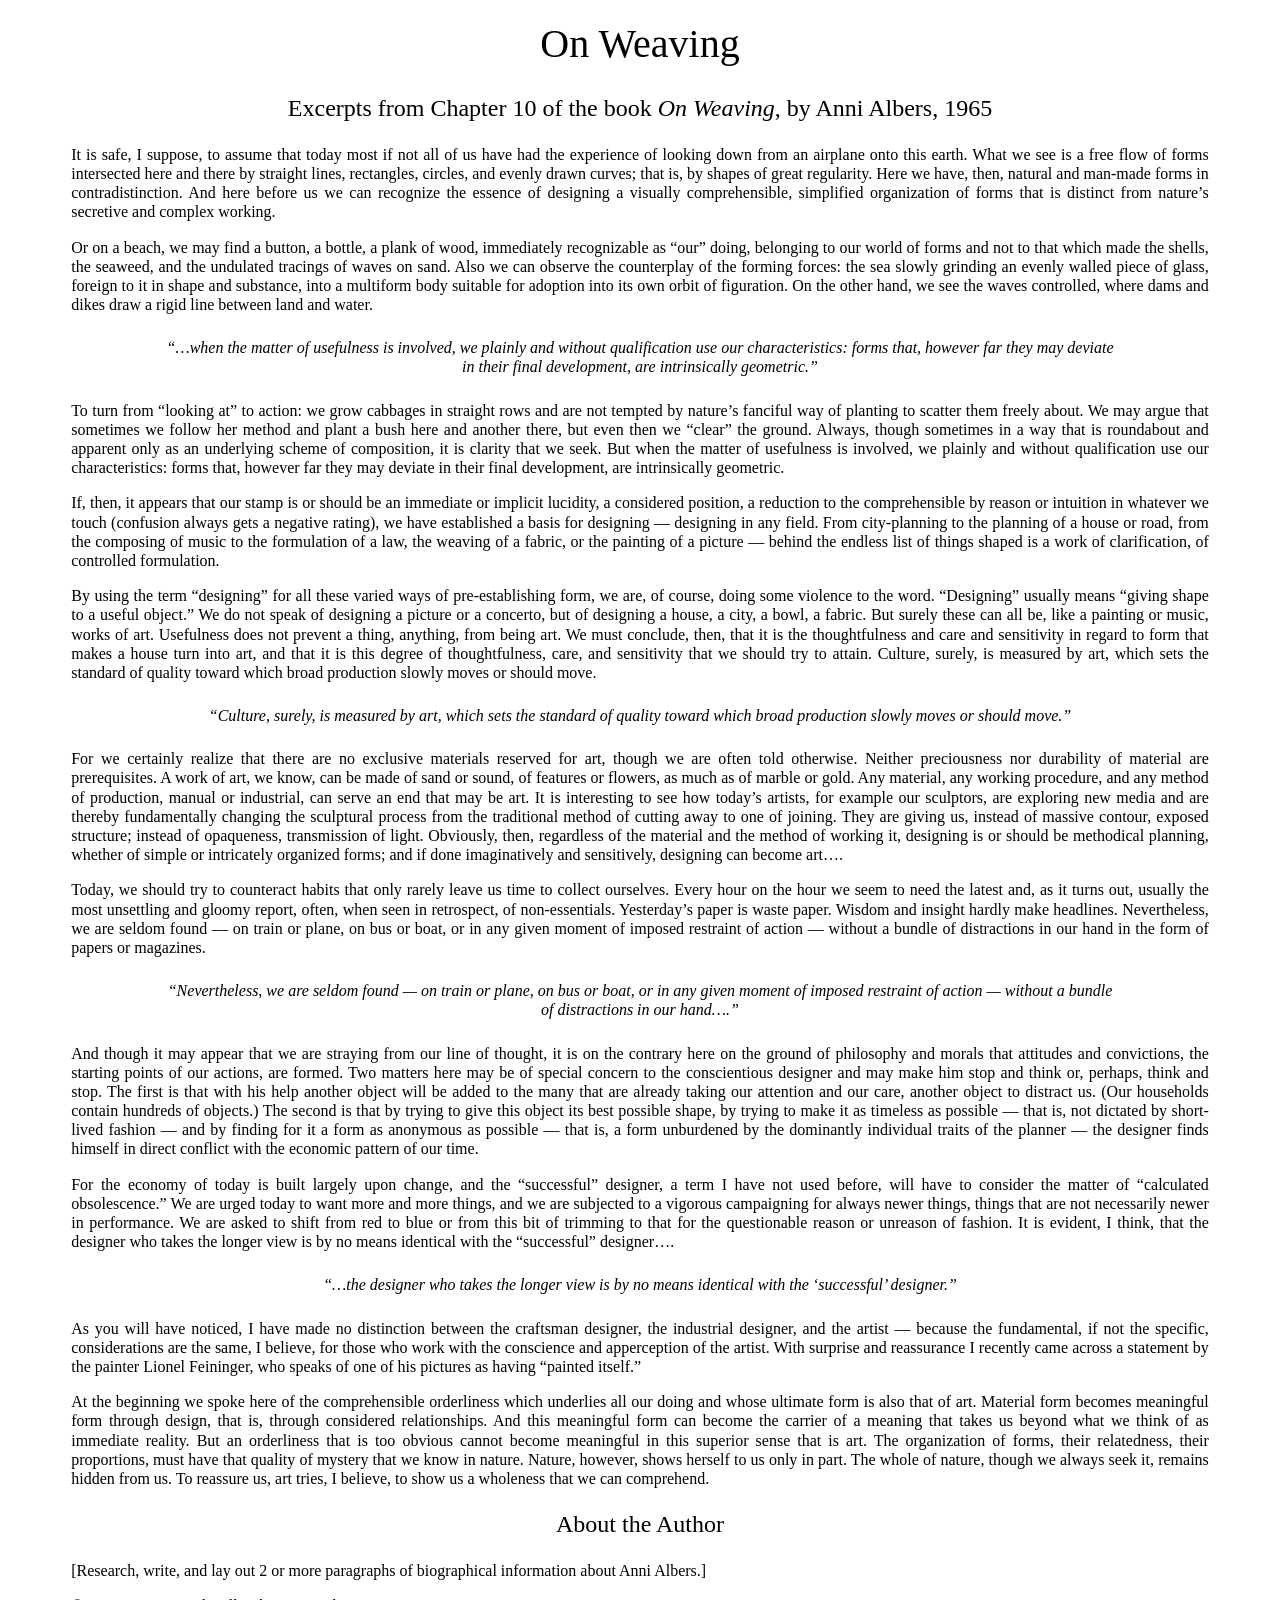
==== anni-albers/index.html @ 4faeb626 "fix quote font; add em to h3; add h1 css; width of p's and quotes" ====
<!DOCTYPE html>
<html>

<head>

	<!-- meta tags and title -->
	<meta charset="UTF-8">
	<meta name="viewport" content="width=device-width, initial-scale=1.0">
	<title>TP3: Layout 1</title>

	<!-- external and internal CSS -->
	<link rel="stylesheet" href="styles.css" media="all">
	<style>
		h1 {
			font-size: 2.5em;
			line-height: 1.2em;
			font-family: 'Georgia', serif;
			font-weight: normal;
			text-align: center;
			margin-top: 0.5em;
			margin-bottom: 0.5em;
		}
		h3, h4 {
			font-size: 1.5em;
			line-height: 1.7em;
			font-family: 'Georgia', serif;
			font-weight: normal;
			text-align: center;
			margin-top: 0.5em;
			margin-bottom: 0.5em;
		}
		p {
			font-size: 1.0em;
			line-height: 1.2;
			margin-bottom: 1em;
			text-align: justify;
			width: 90%;
			margin-left: auto;
			margin-right: auto;
			font-family: 'Georgia', serif;
		}
		blockquote {
			font-size: 1.0em;
			line-height: 1.2em;
			margin: 1.5em auto;
			text-align: center;
			width: 75%;
			font-style: italic;
			font-family: 'Georgia', serif;
		}
	</style>

</head>

<body>
	<header>
		<h1>On Weaving</h1>
		<h3>Excerpts from Chapter 10 of the book <em>On Weaving</em>, by Anni Albers, 1965</h3>
	</header>
	<main>
		<p>It is safe, I suppose, to assume that today most if not all of us have had the experience of looking down
			from an airplane onto this earth. What we see is a free flow of forms intersected here and there by straight
			lines, rectangles, circles, and evenly drawn curves; that is, by shapes of great regularity. Here we have,
			then, natural and man-made forms in contradistinction. And here before us we can recognize the essence of
			designing a visually comprehensible, simplified organization of forms that is distinct from nature’s
			secretive and complex working.</p>

		<p>Or on a beach, we may find a button, a bottle, a plank of wood, immediately recognizable as “our” doing,
			belonging to our world of forms and not to that which made the shells, the seaweed, and the undulated
			tracings of waves on sand. Also we can observe the counterplay of the forming forces: the sea slowly
			grinding an evenly walled piece of glass, foreign to it in shape and substance, into a multiform body
			suitable for adoption into its own orbit of figuration. On the other hand, we see the waves controlled,
			where dams and dikes draw a rigid line between land and water.</p>

		<blockquote>“…when the matter of usefulness is involved, we plainly and without qualification use our
			characteristics: forms that, however far they may deviate in their final development, are intrinsically
			geometric.”</blockquote>

		<p>To turn from “looking at” to action: we grow cabbages in straight rows and are not tempted by nature’s
			fanciful way of planting to scatter them freely about. We may argue that sometimes we follow her method and
			plant a bush here and another there, but even then we “clear” the ground. Always, though sometimes in a way
			that is roundabout and apparent only as an underlying scheme of composition, it is clarity that we seek. But
			when the matter of usefulness is involved, we plainly and without qualification use our characteristics:
			forms that, however far they may deviate in their final development, are intrinsically geometric.</p>

		<p>If, then, it appears that our stamp is or should be an immediate or implicit lucidity, a considered position,
			a reduction to the comprehensible by reason or intuition in whatever we touch (confusion always gets a
			negative rating), we have established a basis for designing — designing in any field. From city-planning to
			the planning of a house or road, from the composing of music to the formulation of a law, the weaving of a
			fabric, or the painting of a picture — behind the endless list of things shaped is a work of clarification,
			of controlled formulation.</p>

		<p>By using the term “designing” for all these varied ways of pre-establishing form, we are, of course, doing
			some violence to the word. “Designing” usually means “giving shape to a useful object.” We do not speak of
			designing a picture or a concerto, but of designing a house, a city, a bowl, a fabric. But surely these can
			all be, like a painting or music, works of art. Usefulness does not prevent a thing, anything, from being
			art. We must conclude, then, that it is the thoughtfulness and care and sensitivity in regard to form that
			makes a house turn into art, and that it is this degree of thoughtfulness, care, and sensitivity that we
			should try to attain. Culture, surely, is measured by art, which sets the standard of quality toward which
			broad production slowly moves or should move.</p>

		<blockquote>“Culture, surely, is measured by art, which sets the standard of quality
			toward which broad production slowly moves or should move.”</blockquote>

		<p>For we certainly realize that there are no exclusive materials reserved for art, though we are often told
			otherwise. Neither preciousness nor durability of material are prerequisites. A work of art, we know, can be
			made of sand or sound, of features or flowers, as much as of marble or gold. Any material, any working
			procedure, and any method of production, manual or industrial, can serve an end that may be art. It is
			interesting to see how today’s artists, for example our sculptors, are exploring new media and are thereby
			fundamentally changing the sculptural process from the traditional method of cutting away to one of joining.
			They are giving us, instead of massive contour, exposed structure; instead of opaqueness, transmission of
			light. Obviously, then, regardless of the material and the method of working it, designing is or should be
			methodical planning, whether of simple or intricately organized forms; and if done imaginatively and
			sensitively, designing can become art….</p>

		<p>Today, we should try to counteract habits that only rarely leave us time to collect ourselves. Every hour on
			the hour we seem to need the latest and, as it turns out, usually the most unsettling and gloomy report,
			often, when seen in retrospect, of non-essentials. Yesterday’s paper is waste paper. Wisdom and insight
			hardly make headlines. Nevertheless, we are seldom found — on train or plane, on bus or boat, or in any
			given moment of imposed restraint of action — without a bundle of distractions in our hand in the form of
			papers or magazines.</p>

		<blockquote>“Nevertheless, we are seldom found — on train or plane, on bus or boat, or in
			any given moment of imposed restraint of action — without a bundle of distractions in our hand….”
		</blockquote>

		<p>And though it may appear that we are straying from our line of thought, it is on the contrary here on the
			ground of philosophy and morals that attitudes and convictions, the starting points of our actions, are
			formed. Two matters here may be of special concern to the conscientious designer and may make him stop and
			think or, perhaps, think and stop. The first is that with his help another object will be added to the many
			that are already taking our attention and our care, another object to distract us. (Our households contain
			hundreds of objects.) The second is that by trying to give this object its best possible shape, by trying to
			make it as timeless as possible — that is, not dictated by short-lived fashion — and by finding for it a
			form as anonymous as possible — that is, a form unburdened by the dominantly individual traits of the
			planner — the designer finds himself in direct conflict with the economic pattern of our time.</p>

		<p>For the economy of today is built largely upon change, and the “successful” designer, a term I have not used
			before, will have to consider the matter of “calculated obsolescence.” We are urged today to want more and
			more things, and we are subjected to a vigorous campaigning for always newer things, things that are not
			necessarily newer in performance. We are asked to shift from red to blue or from this bit of trimming to
			that for the questionable reason or unreason of fashion. It is evident, I think, that the designer who takes
			the longer view is by no means identical with the “successful” designer….</p>

		<blockquote>“…the designer who takes the longer view is by no means identical with the ‘successful’ designer.”
		</blockquote>

		<p>As you will have noticed, I have made no distinction between the craftsman designer, the industrial designer,
			and the artist — because the fundamental, if not the specific, considerations are the same, I believe, for
			those who work with the conscience and apperception of the artist. With surprise and reassurance I recently
			came across a statement by the painter Lionel Feininger, who speaks of one of his pictures as having
			“painted itself.”</p>

		<p>At the beginning we spoke here of the comprehensible orderliness which underlies all our doing and whose
			ultimate form is also that of art. Material form becomes meaningful form through design, that is, through
			considered relationships. And this meaningful form can become the carrier of a meaning that takes us beyond
			what we think of as immediate reality. But an orderliness that is too obvious cannot become meaningful in
			this superior sense that is art. The organization of forms, their relatedness, their proportions, must have
			that quality of mystery that we know in nature. Nature, however, shows herself to us only in part. The whole
			of nature, though we always seek it, remains hidden from us. To reassure us, art tries, I believe, to show
			us a wholeness that we can comprehend.</p>



		<h4>About the Author</h4>

		<p>[Research, write, and lay out 2 or more paragraphs of biographical information about Anni Albers.]</p>
	</main>
	<footer>
		<p>&copy; 2026 Jenny Parrish. All rights reserved.</p>
	</footer>
</body>

</html>
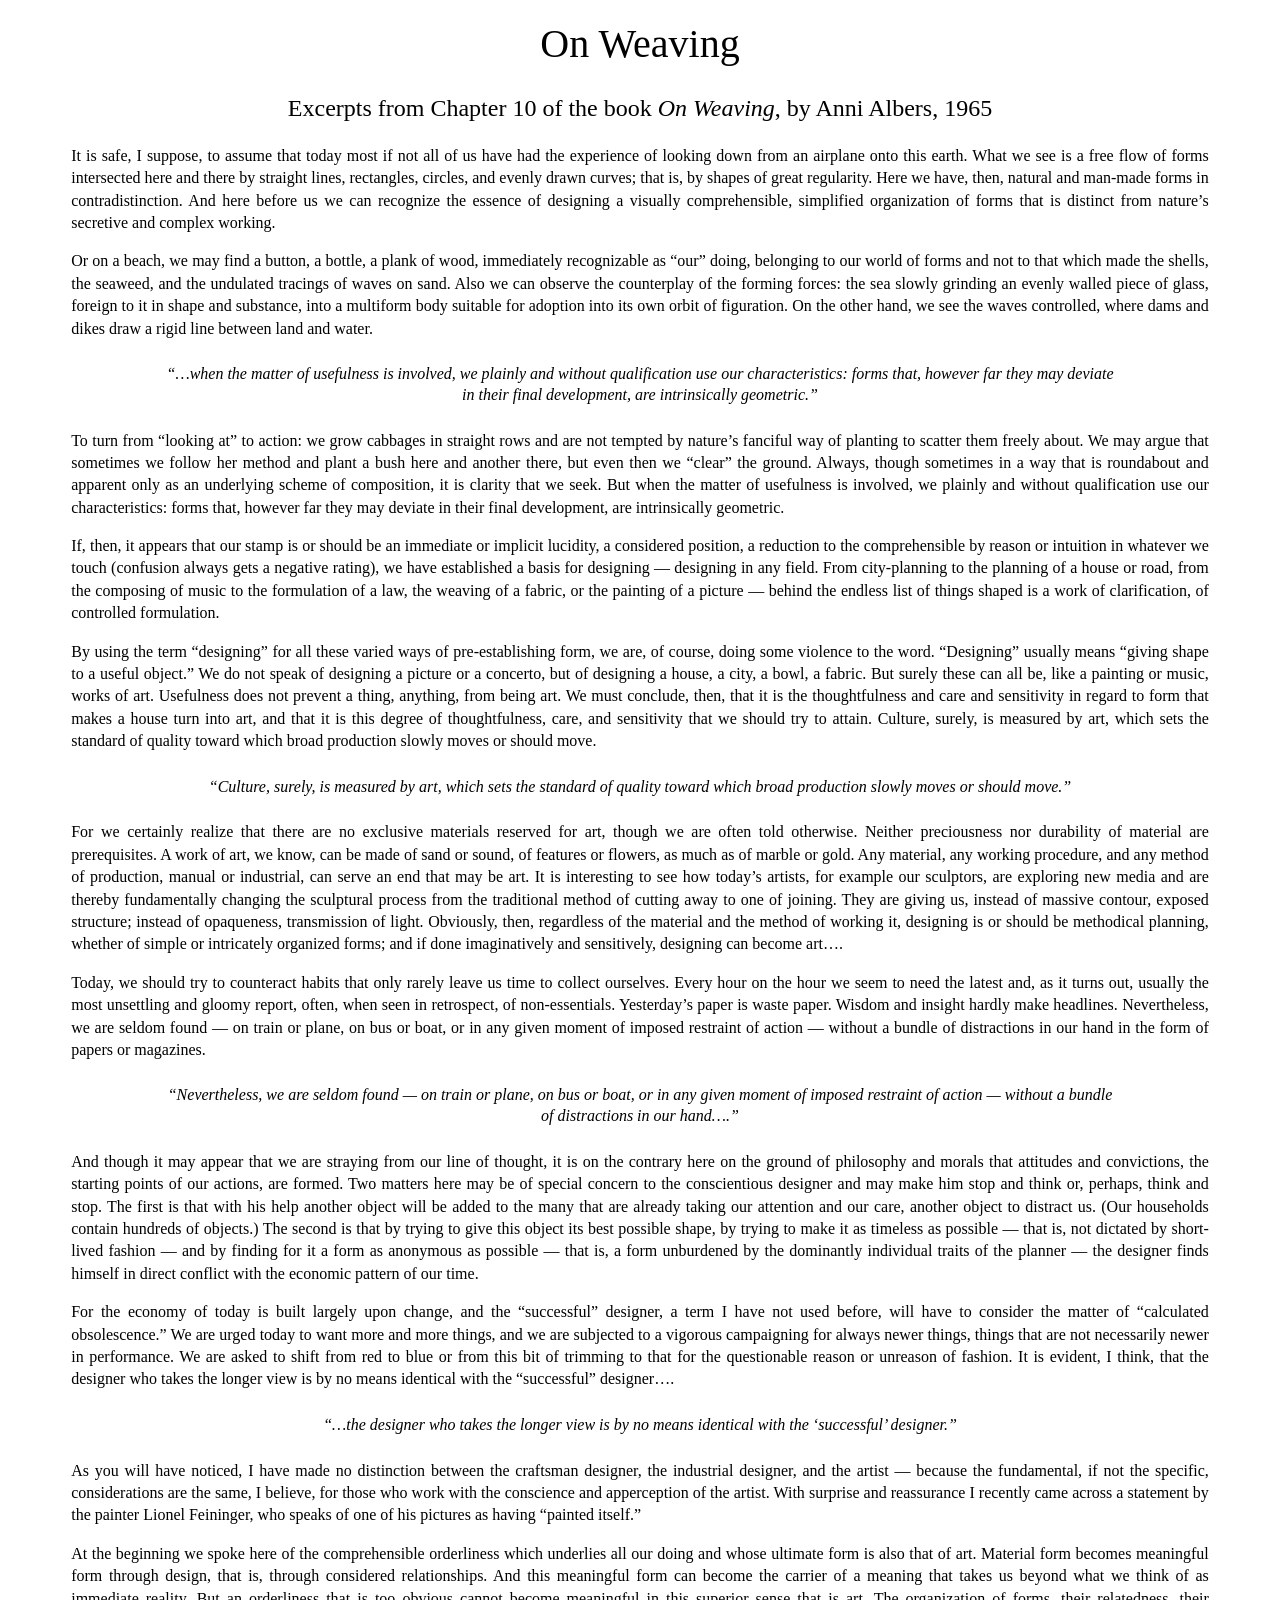
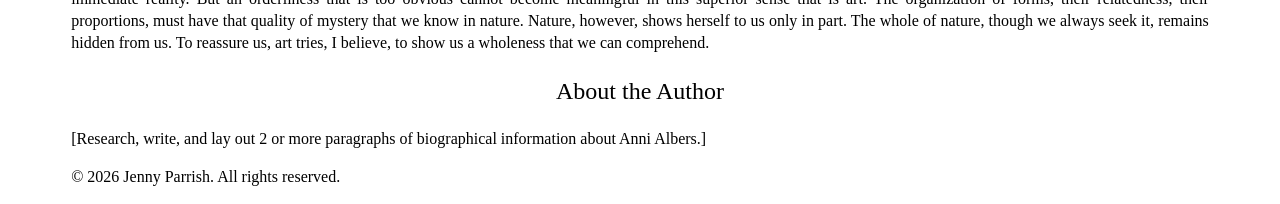
==== commit 654ca860: "adjust line height for p's, quotes" ====
--- a/anni-albers/index.html
+++ b/anni-albers/index.html
@@ -31,7 +31,7 @@
 		}
 		p {
 			font-size: 1.0em;
-			line-height: 1.2;
+			line-height: 1.4em;
 			margin-bottom: 1em;
 			text-align: justify;
 			width: 90%;
@@ -41,7 +41,7 @@
 		}
 		blockquote {
 			font-size: 1.0em;
-			line-height: 1.2em;
+			line-height: 1.3em;
 			margin: 1.5em auto;
 			text-align: center;
 			width: 75%;
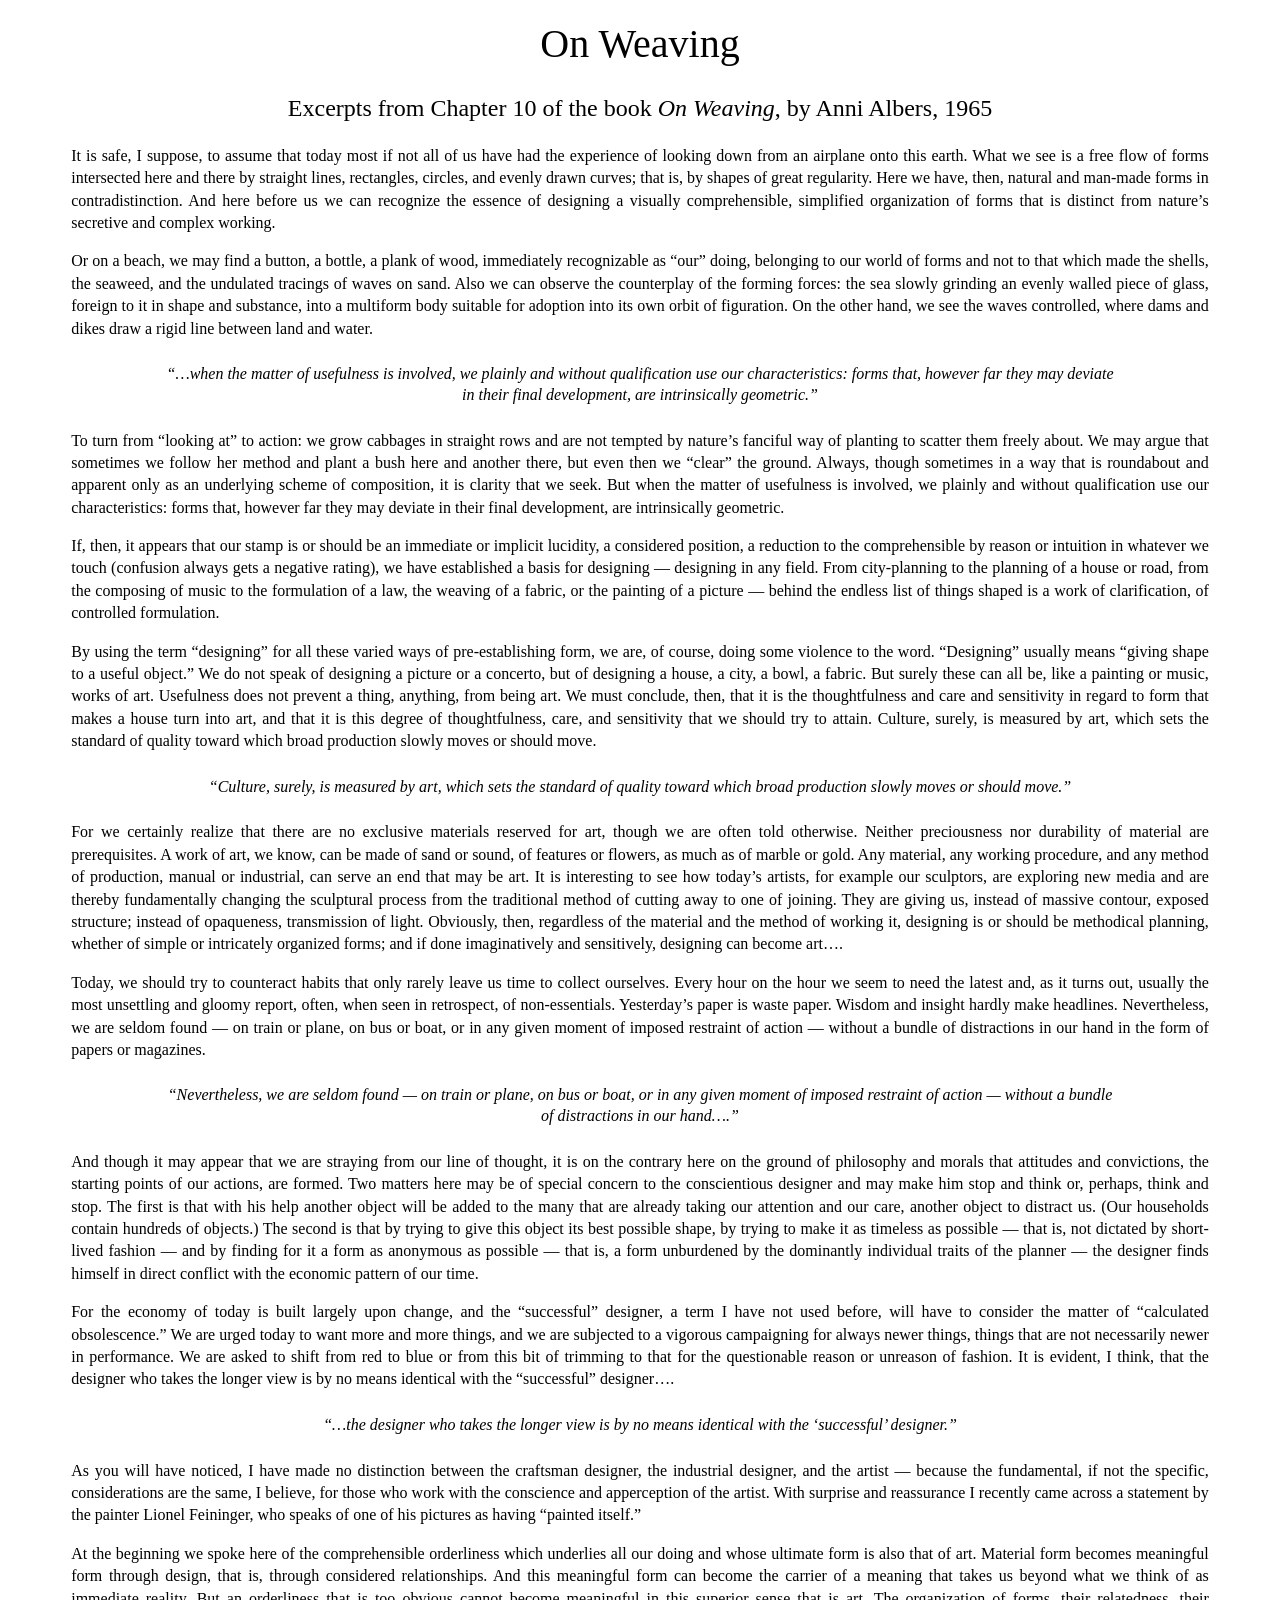
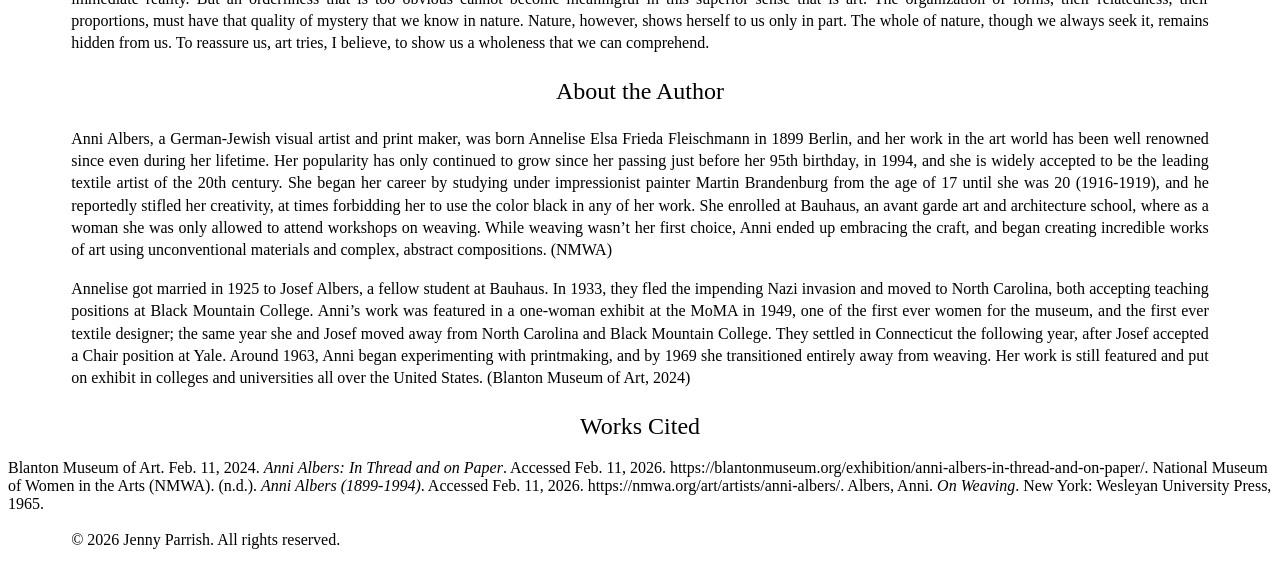
==== commit 3c0f8064: "Added bio; added works cited for bio; added inline css in works cited" ====
--- a/anni-albers/index.html
+++ b/anni-albers/index.html
@@ -14,7 +14,7 @@
 		h1 {
 			font-size: 2.5em;
 			line-height: 1.2em;
-			font-family: 'Georgia', serif;
+			font-family: 'Times New Roman', serif;
 			font-weight: normal;
 			text-align: center;
 			margin-top: 0.5em;
@@ -23,7 +23,7 @@
 		h3, h4 {
 			font-size: 1.5em;
 			line-height: 1.7em;
-			font-family: 'Georgia', serif;
+			font-family: 'Times New Roman', serif;
 			font-weight: normal;
 			text-align: center;
 			margin-top: 0.5em;
@@ -37,7 +37,7 @@
 			width: 90%;
 			margin-left: auto;
 			margin-right: auto;
-			font-family: 'Georgia', serif;
+			font-family: 'Times New Roman', serif;
 		}
 		blockquote {
 			font-size: 1.0em;
@@ -46,7 +46,7 @@
 			text-align: center;
 			width: 75%;
 			font-style: italic;
-			font-family: 'Georgia', serif;
+			font-family: 'Times New Roman', serif;
 		}
 	</style>
 
@@ -163,7 +163,19 @@
 
 		<h4>About the Author</h4>
 
-		<p>[Research, write, and lay out 2 or more paragraphs of biographical information about Anni Albers.]</p>
+		<p id="bio">Anni Albers, a German-Jewish visual artist and print maker, was born Annelise Elsa Frieda Fleischmann in 1899 Berlin, and her work in the art world has been well renowned since even during her lifetime. Her popularity has only continued to grow since her passing just before her 95th birthday, in 1994, and she is widely accepted to be the leading textile artist of the 20th century. She began her career by studying under impressionist painter Martin Brandenburg from  the age of 17 until she was 20 (1916-1919), and he reportedly stifled her creativity, at times forbidding her to use the color black in any of her work. She enrolled at Bauhaus, an avant garde art and architecture school, where as a woman she was only allowed to attend workshops on weaving. While weaving wasn’t her first choice, Anni ended up embracing the craft, and began creating incredible works of art using unconventional materials and complex, abstract compositions. (NMWA)</p>
+
+		<p id="bio">Annelise got married in 1925 to Josef Albers, a fellow student at Bauhaus. In 1933, they fled the impending Nazi invasion and moved to North Carolina, both accepting teaching positions at Black Mountain College. Anni’s work was featured in a one-woman exhibit at the MoMA in 1949, one of the first ever women for the museum, and the first ever textile designer; the same year she and Josef moved away from North Carolina and Black Mountain College. They settled in Connecticut the following year, after Josef accepted a Chair position at Yale. Around 1963, Anni began experimenting with printmaking, and by 1969 she transitioned entirely away from weaving. Her work is still featured and put on exhibit in colleges and universities all over the United States. (Blanton Museum of Art, 2024)</p>
+
+		<h4>Works Cited</h4>
+		<div>
+			Blanton Museum of Art. Feb. 11, 2024. <em>Anni Albers: In Thread and on Paper</em>. Accessed Feb. 11, 2026. https://blantonmuseum.org/exhibition/anni-albers-in-thread-and-on-paper/.
+
+			National Museum of Women in the Arts (NMWA). (n.d.). <em>Anni Albers (1899-1994)</em>. Accessed Feb. 11, 2026. https://nmwa.org/art/artists/anni-albers/.
+			
+			Albers, Anni. <em>On Weaving</em>. New York: Wesleyan University Press, 1965.
+		</div>	
+
 	</main>
 	<footer>
 		<p>&copy; 2026 Jenny Parrish. All rights reserved.</p>
--- a/anni-albers/styles.css
+++ b/anni-albers/styles.css
@@ -0,0 +1,40 @@
+h1 {
+	font-size: 2.5em;
+	line-height: 1.2em;
+	font-family: 'Times New Roman', serif;
+	font-weight: normal;
+	text-align: center;
+	margin-top: 0.5em;
+	margin-bottom: 0.5em;
+    }
+
+h3, h4 {
+	font-size: 1.5em;
+	line-height: 1.7em;
+	font-family: 'Times New Roman', serif;
+	font-weight: normal;
+	text-align: center;
+	margin-top: 0.5em;
+	margin-bottom: 0.5em;
+	}
+
+p {
+	font-size: 1.0em;
+	line-height: 1.4em;
+	margin-bottom: 1em;
+	text-align: justify;
+	width: 90%;
+	margin-left: auto;
+	margin-right: auto;
+	font-family: 'Times New Roman', serif;
+	}
+
+blockquote {
+			font-size: 1.0em;
+			line-height: 1.3em;
+			margin: 1.5em auto;
+			text-align: center;
+			width: 75%;
+			font-style: italic;
+			font-family: 'Times New Roman', serif;
+		}
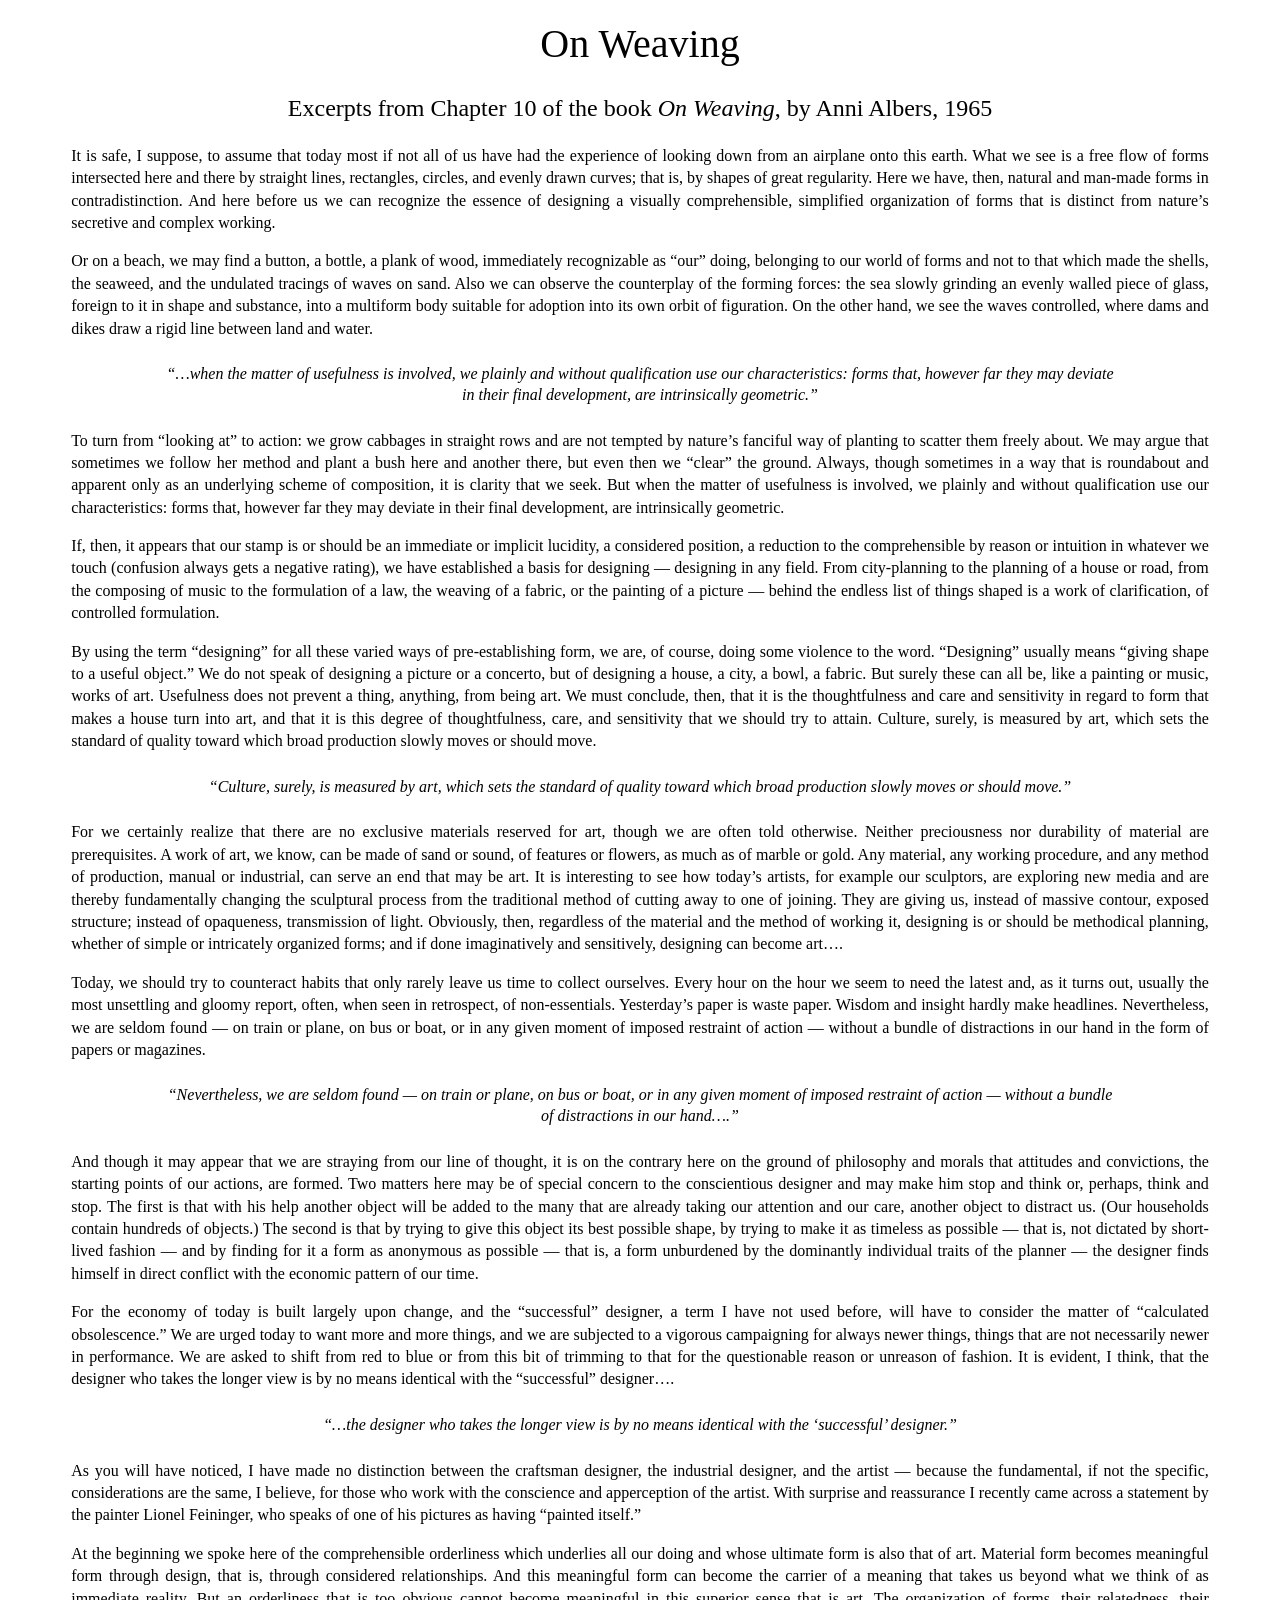
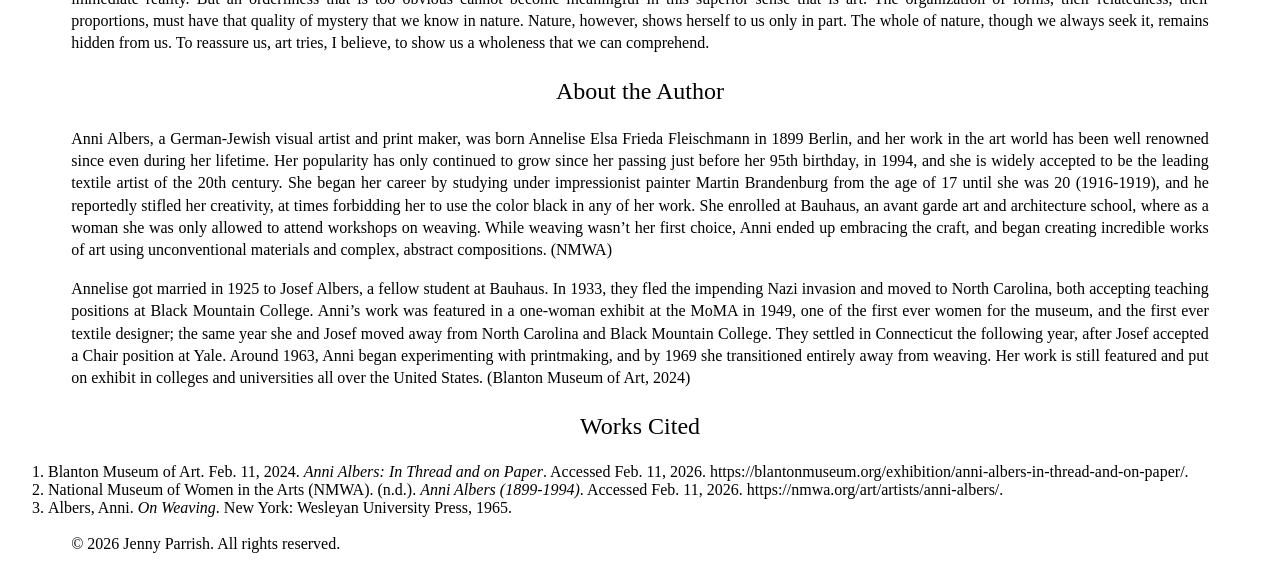
==== commit c1c0f993: "made works cited into ol" ====
--- a/anni-albers/index.html
+++ b/anni-albers/index.html
@@ -167,14 +167,22 @@
 
 		<p id="bio">Annelise got married in 1925 to Josef Albers, a fellow student at Bauhaus. In 1933, they fled the impending Nazi invasion and moved to North Carolina, both accepting teaching positions at Black Mountain College. Anni’s work was featured in a one-woman exhibit at the MoMA in 1949, one of the first ever women for the museum, and the first ever textile designer; the same year she and Josef moved away from North Carolina and Black Mountain College. They settled in Connecticut the following year, after Josef accepted a Chair position at Yale. Around 1963, Anni began experimenting with printmaking, and by 1969 she transitioned entirely away from weaving. Her work is still featured and put on exhibit in colleges and universities all over the United States. (Blanton Museum of Art, 2024)</p>
 
-		<h4>Works Cited</h4>
-		<div>
-			Blanton Museum of Art. Feb. 11, 2024. <em>Anni Albers: In Thread and on Paper</em>. Accessed Feb. 11, 2026. https://blantonmuseum.org/exhibition/anni-albers-in-thread-and-on-paper/.
+		<section id="works-cited">
+			<h4>Works Cited</h4>
+			<ol class="bibliography">
+				<li id="source1">
+					Blanton Museum of Art. Feb. 11, 2024. <em>Anni Albers: In Thread and on Paper</em>. Accessed Feb. 11, 2026. https://blantonmuseum.org/exhibition/anni-albers-in-thread-and-on-paper/.
+				</li>
 
-			National Museum of Women in the Arts (NMWA). (n.d.). <em>Anni Albers (1899-1994)</em>. Accessed Feb. 11, 2026. https://nmwa.org/art/artists/anni-albers/.
+				<li id="source2">
+					National Museum of Women in the Arts (NMWA). (n.d.). <em>Anni Albers (1899-1994)</em>. Accessed Feb. 11, 2026. https://nmwa.org/art/artists/anni-albers/.
+				</li>
 			
-			Albers, Anni. <em>On Weaving</em>. New York: Wesleyan University Press, 1965.
-		</div>	
+				<li id="source3">
+					Albers, Anni. <em>On Weaving</em>. New York: Wesleyan University Press, 1965.
+				</li>
+			</ol>
+		</section>	
 
 	</main>
 	<footer>
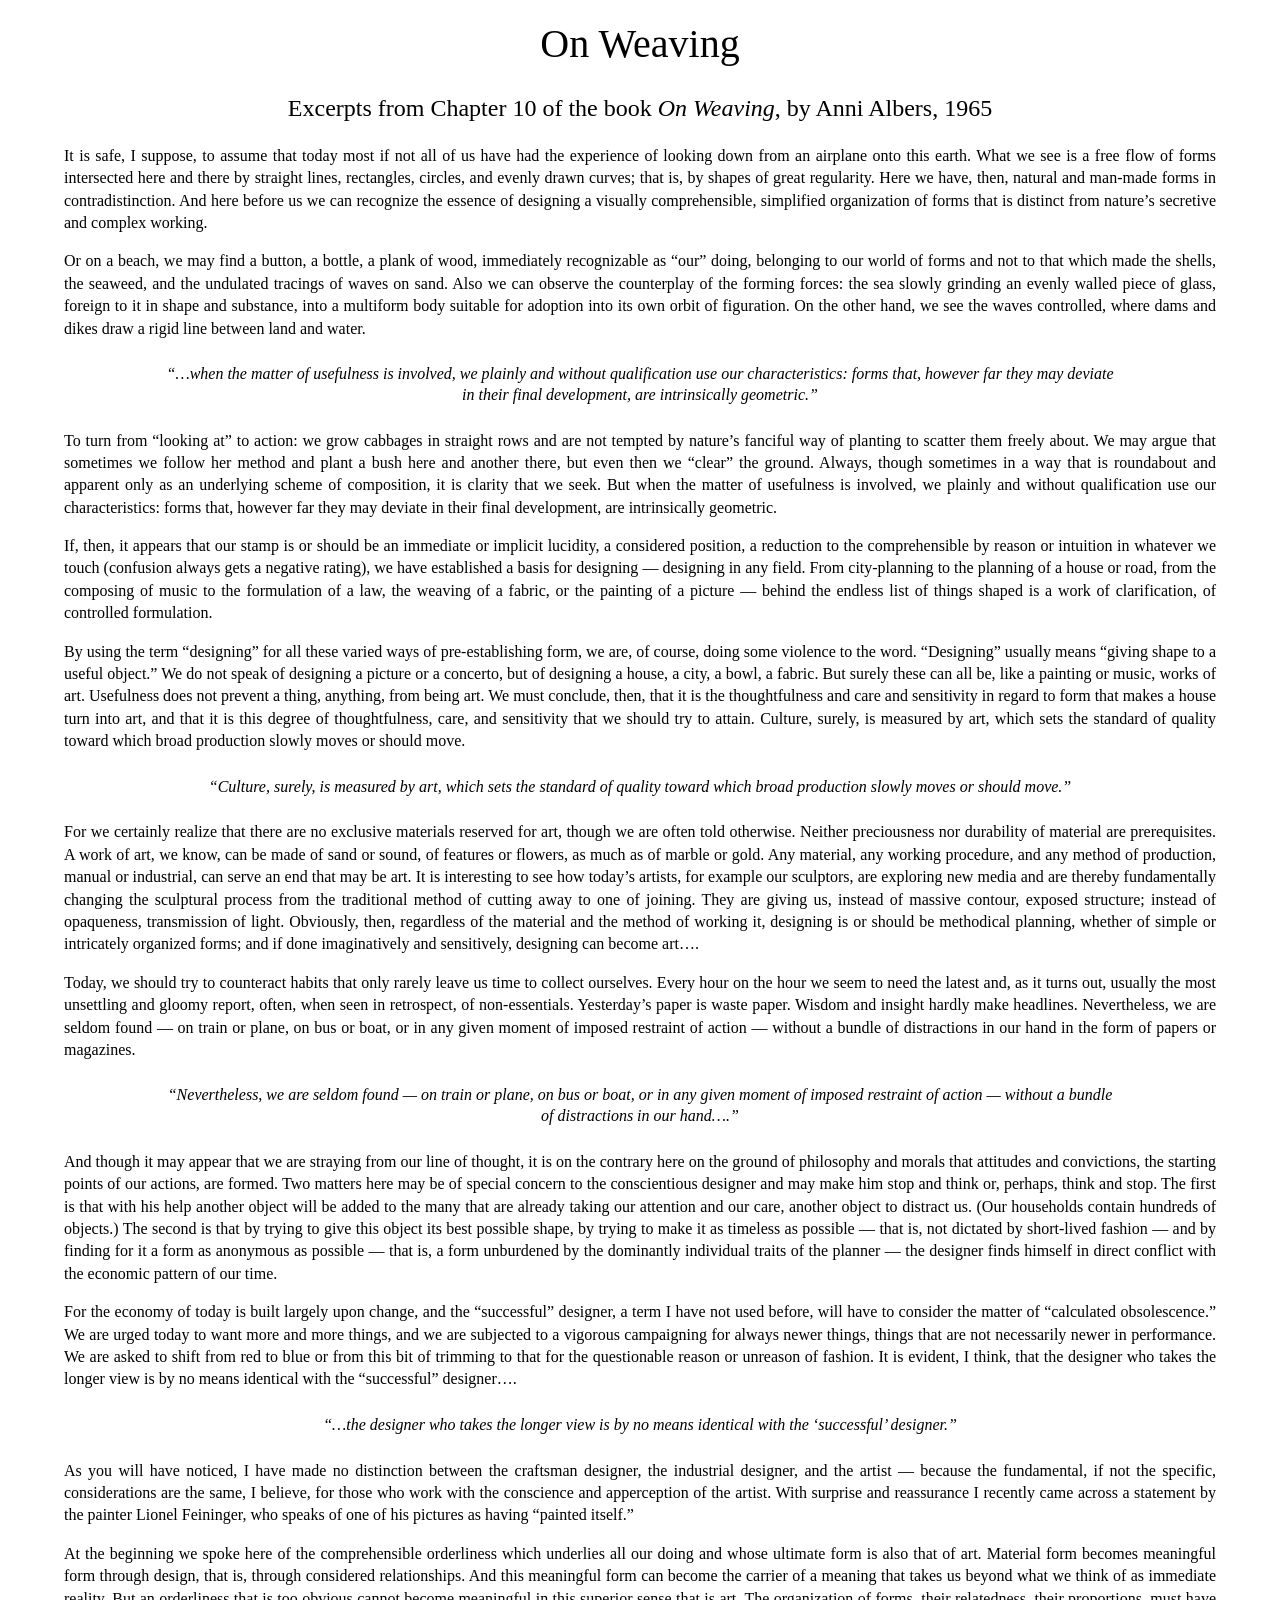
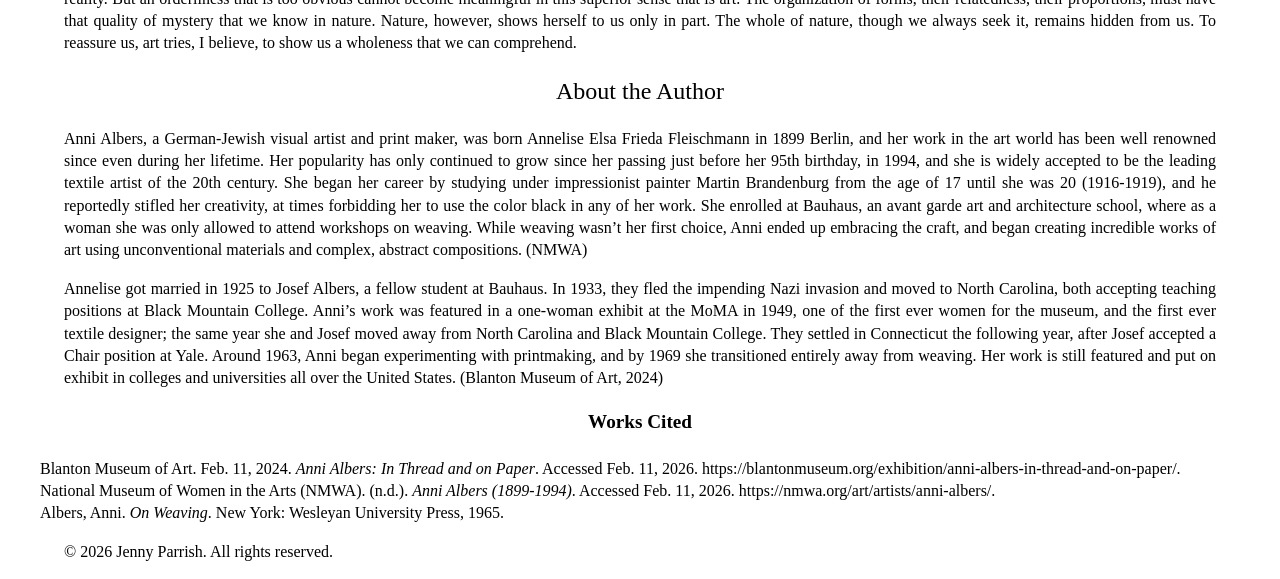
==== commit c8641fc1: "add css for body, works-cited section, and li's in the ol; change ol to ul" ====
--- a/anni-albers/index.html
+++ b/anni-albers/index.html
@@ -169,7 +169,7 @@
 
 		<section id="works-cited">
 			<h4>Works Cited</h4>
-			<ol class="bibliography">
+			<ul class="bibliography">
 				<li id="source1">
 					Blanton Museum of Art. Feb. 11, 2024. <em>Anni Albers: In Thread and on Paper</em>. Accessed Feb. 11, 2026. https://blantonmuseum.org/exhibition/anni-albers-in-thread-and-on-paper/.
 				</li>
@@ -181,7 +181,7 @@
 				<li id="source3">
 					Albers, Anni. <em>On Weaving</em>. New York: Wesleyan University Press, 1965.
 				</li>
-			</ol>
+			</ul>
 		</section>	
 
 	</main>
--- a/anni-albers/styles.css
+++ b/anni-albers/styles.css
@@ -1,3 +1,10 @@
+body {
+	font-family: 'Times New Roman', serif;
+	font-size: 1.0em;
+	line-height: 1.4em;
+	margin: 0;
+}
+
 h1 {
 	font-size: 2.5em;
 	line-height: 1.2em;
@@ -6,9 +13,10 @@
 	text-align: center;
 	margin-top: 0.5em;
 	margin-bottom: 0.5em;
-    }
+}
 
-h3, h4 {
+h3,
+h4 {
 	font-size: 1.5em;
 	line-height: 1.7em;
 	font-family: 'Times New Roman', serif;
@@ -16,7 +24,7 @@
 	text-align: center;
 	margin-top: 0.5em;
 	margin-bottom: 0.5em;
-	}
+}
 
 p {
 	font-size: 1.0em;
@@ -27,14 +35,32 @@
 	margin-left: auto;
 	margin-right: auto;
 	font-family: 'Times New Roman', serif;
-	}
+}
 
 blockquote {
-			font-size: 1.0em;
-			line-height: 1.3em;
-			margin: 1.5em auto;
-			text-align: center;
-			width: 75%;
-			font-style: italic;
-			font-family: 'Times New Roman', serif;
-		}
+	font-size: 1.0em;
+	line-height: 1.3em;
+	margin: 1.5em auto;
+	text-align: center;
+	width: 75%;
+	font-style: italic;
+	font-family: 'Times New Roman', serif;
+}
+
+#works-cited h4 {
+	text-align: center;
+	font-size: 1.2em;
+	margin-bottom: 1em;
+	font-weight: bold;
+}
+
+.bibliography {
+	list-style: none;
+	padding-left: none;
+	margin: 0;
+}
+
+.bibliiography li {
+	text-indent: -1em;
+	padding-left: 1em;
+}
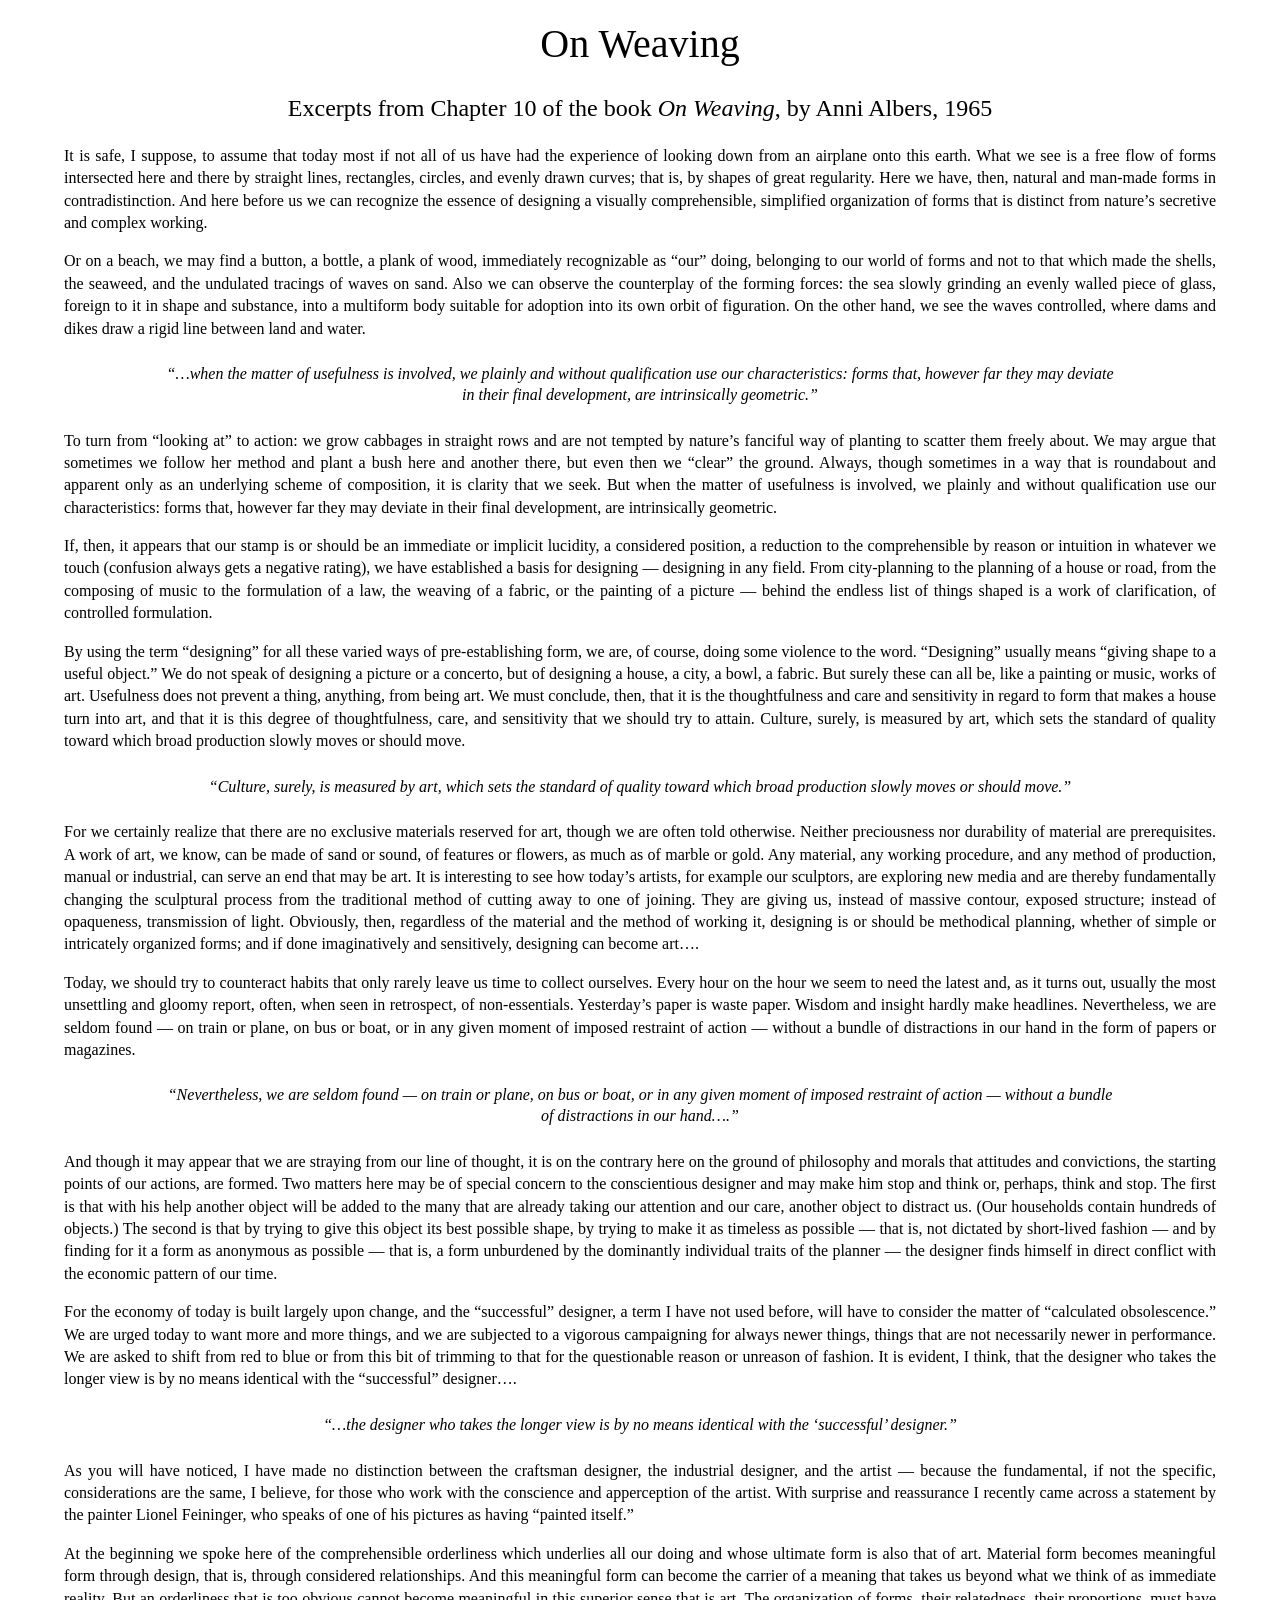
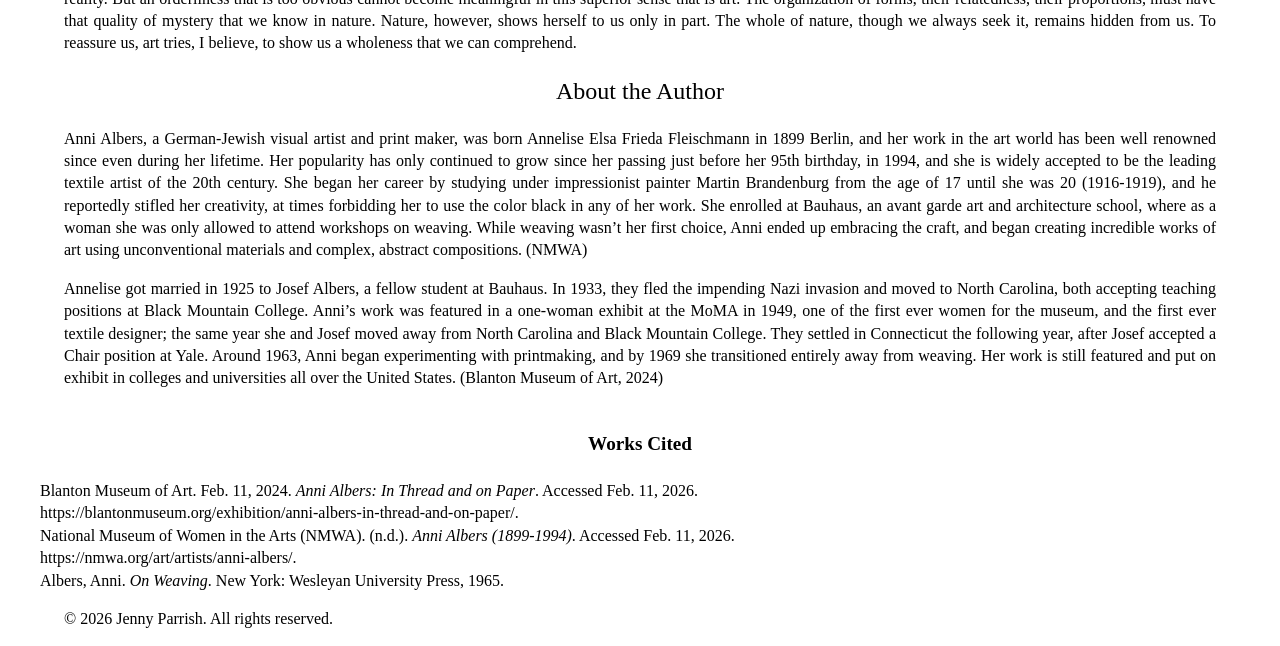
==== commit 9ad21508: "removed css from html style section" ====
--- a/anni-albers/index.html
+++ b/anni-albers/index.html
@@ -11,43 +11,7 @@
 	<!-- external and internal CSS -->
 	<link rel="stylesheet" href="styles.css" media="all">
 	<style>
-		h1 {
-			font-size: 2.5em;
-			line-height: 1.2em;
-			font-family: 'Times New Roman', serif;
-			font-weight: normal;
-			text-align: center;
-			margin-top: 0.5em;
-			margin-bottom: 0.5em;
-		}
-		h3, h4 {
-			font-size: 1.5em;
-			line-height: 1.7em;
-			font-family: 'Times New Roman', serif;
-			font-weight: normal;
-			text-align: center;
-			margin-top: 0.5em;
-			margin-bottom: 0.5em;
-		}
-		p {
-			font-size: 1.0em;
-			line-height: 1.4em;
-			margin-bottom: 1em;
-			text-align: justify;
-			width: 90%;
-			margin-left: auto;
-			margin-right: auto;
-			font-family: 'Times New Roman', serif;
-		}
-		blockquote {
-			font-size: 1.0em;
-			line-height: 1.3em;
-			margin: 1.5em auto;
-			text-align: center;
-			width: 75%;
-			font-style: italic;
-			font-family: 'Times New Roman', serif;
-		}
+
 	</style>
 
 </head>
--- a/anni-albers/styles.css
+++ b/anni-albers/styles.css
@@ -50,17 +50,15 @@
 #works-cited h4 {
 	text-align: center;
 	font-size: 1.2em;
+	margin-top: 2em;
 	margin-bottom: 1em;
 	font-weight: bold;
 }
 
-.bibliography {
+.bibliography li{
+	width: 60%;
+	margin-left: auto;
 	list-style: none;
 	padding-left: none;
 	margin: 0;
 }
-
-.bibliiography li {
-	text-indent: -1em;
-	padding-left: 1em;
-}
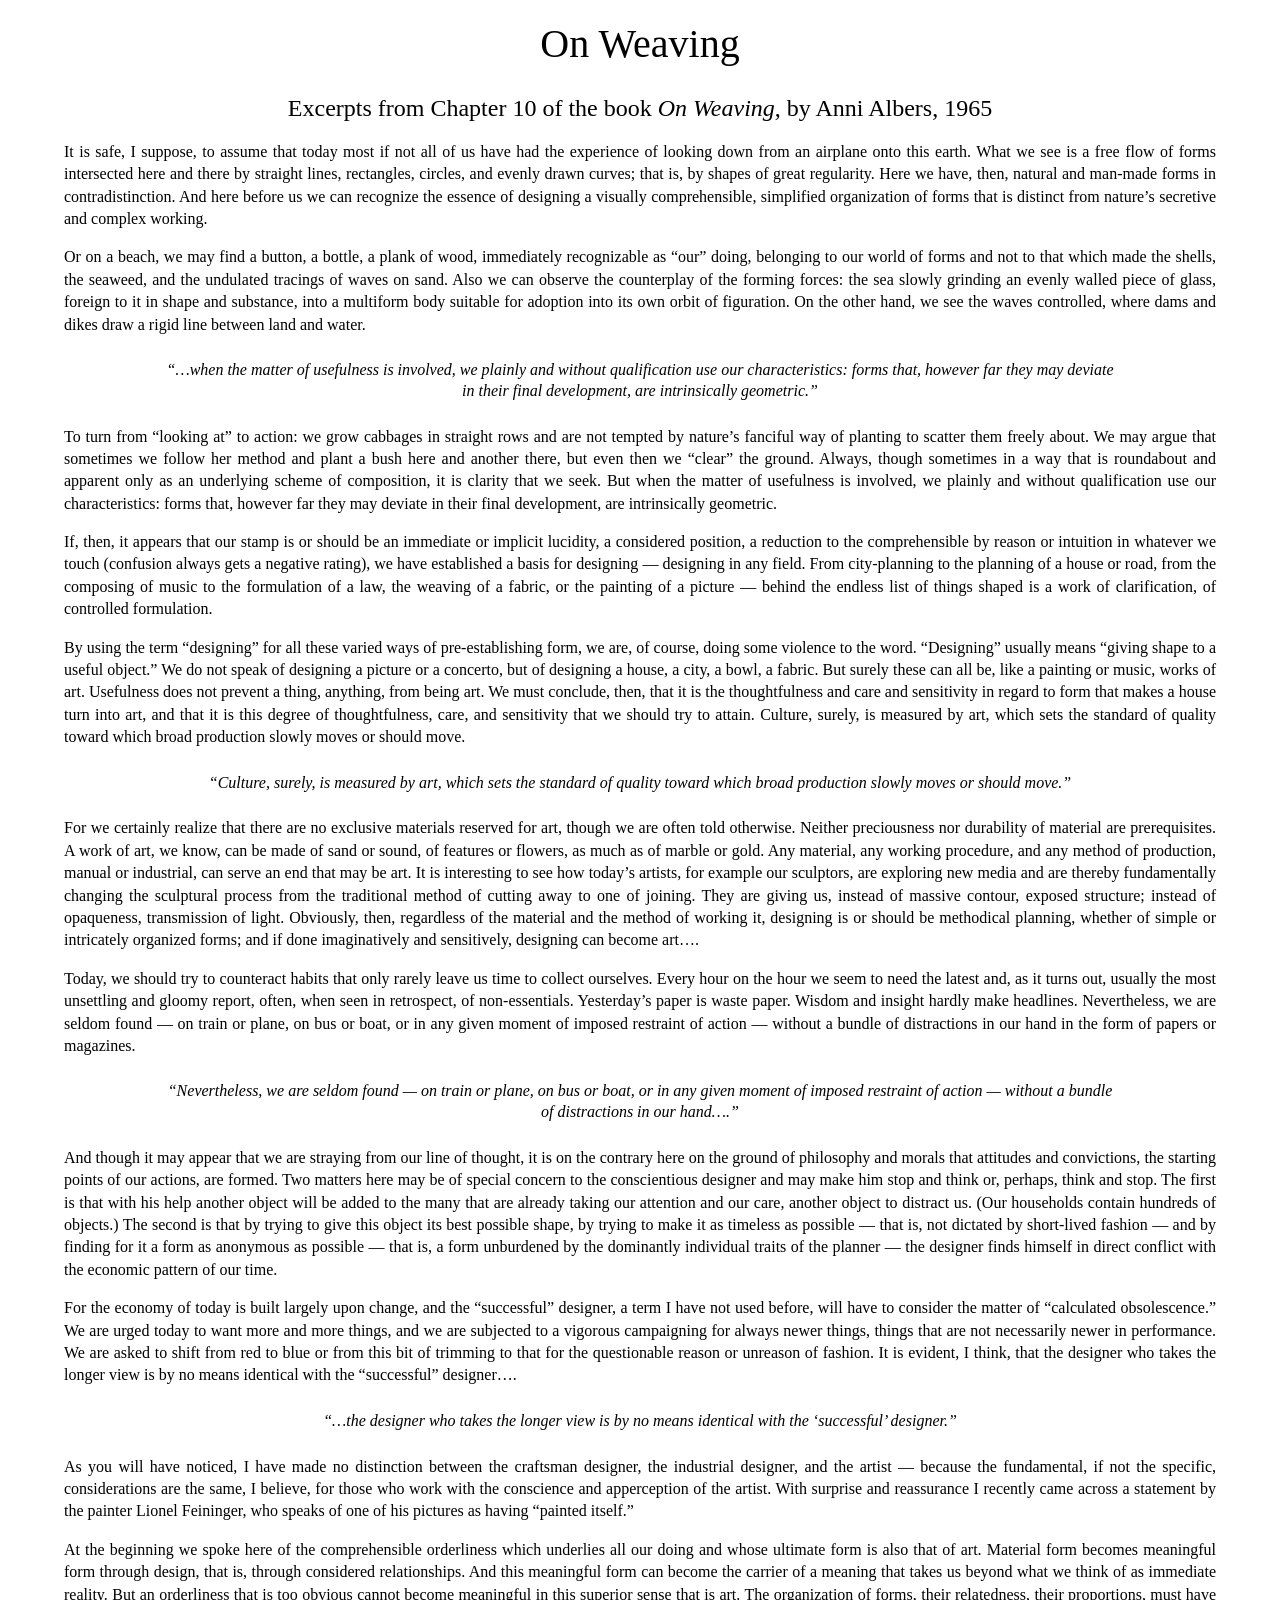
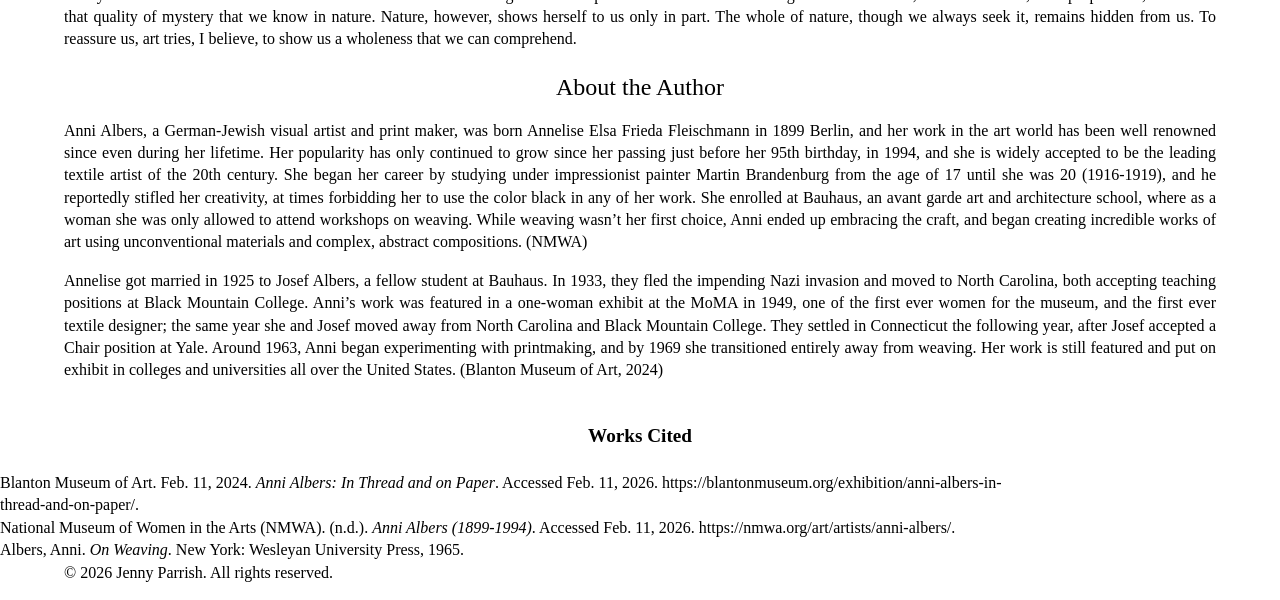
==== commit 1229da1f: "saved re-formatting" ====
--- a/anni-albers/index.html
+++ b/anni-albers/index.html
@@ -127,26 +127,43 @@
 
 		<h4>About the Author</h4>
 
-		<p id="bio">Anni Albers, a German-Jewish visual artist and print maker, was born Annelise Elsa Frieda Fleischmann in 1899 Berlin, and her work in the art world has been well renowned since even during her lifetime. Her popularity has only continued to grow since her passing just before her 95th birthday, in 1994, and she is widely accepted to be the leading textile artist of the 20th century. She began her career by studying under impressionist painter Martin Brandenburg from  the age of 17 until she was 20 (1916-1919), and he reportedly stifled her creativity, at times forbidding her to use the color black in any of her work. She enrolled at Bauhaus, an avant garde art and architecture school, where as a woman she was only allowed to attend workshops on weaving. While weaving wasn’t her first choice, Anni ended up embracing the craft, and began creating incredible works of art using unconventional materials and complex, abstract compositions. (NMWA)</p>
+		<p id="bio">Anni Albers, a German-Jewish visual artist and print maker, was born Annelise Elsa Frieda
+			Fleischmann in 1899 Berlin, and her work in the art world has been well renowned since even during her
+			lifetime. Her popularity has only continued to grow since her passing just before her 95th birthday, in
+			1994, and she is widely accepted to be the leading textile artist of the 20th century. She began her career
+			by studying under impressionist painter Martin Brandenburg from the age of 17 until she was 20 (1916-1919),
+			and he reportedly stifled her creativity, at times forbidding her to use the color black in any of her work.
+			She enrolled at Bauhaus, an avant garde art and architecture school, where as a woman she was only allowed
+			to attend workshops on weaving. While weaving wasn’t her first choice, Anni ended up embracing the craft,
+			and began creating incredible works of art using unconventional materials and complex, abstract
+			compositions. (NMWA)</p>
 
-		<p id="bio">Annelise got married in 1925 to Josef Albers, a fellow student at Bauhaus. In 1933, they fled the impending Nazi invasion and moved to North Carolina, both accepting teaching positions at Black Mountain College. Anni’s work was featured in a one-woman exhibit at the MoMA in 1949, one of the first ever women for the museum, and the first ever textile designer; the same year she and Josef moved away from North Carolina and Black Mountain College. They settled in Connecticut the following year, after Josef accepted a Chair position at Yale. Around 1963, Anni began experimenting with printmaking, and by 1969 she transitioned entirely away from weaving. Her work is still featured and put on exhibit in colleges and universities all over the United States. (Blanton Museum of Art, 2024)</p>
+		<p id="bio">Annelise got married in 1925 to Josef Albers, a fellow student at Bauhaus. In 1933, they fled	the impending Nazi invasion and moved to North Carolina, both accepting teaching positions at Black Mountain
+			College. Anni’s work was featured in a one-woman exhibit at the MoMA in 1949, one of the first ever women
+			for the museum, and the first ever textile designer; the same year she and Josef moved away from North
+			Carolina and Black Mountain College. They settled in Connecticut the following year, after Josef accepted a
+			Chair position at Yale. Around 1963, Anni began experimenting with printmaking, and by 1969 she transitioned
+			entirely away from weaving. Her work is still featured and put on exhibit in colleges and universities all
+			over the United States. (Blanton Museum of Art, 2024)</p>
 
 		<section id="works-cited">
 			<h4>Works Cited</h4>
 			<ul class="bibliography">
 				<li id="source1">
-					Blanton Museum of Art. Feb. 11, 2024. <em>Anni Albers: In Thread and on Paper</em>. Accessed Feb. 11, 2026. https://blantonmuseum.org/exhibition/anni-albers-in-thread-and-on-paper/.
+					Blanton Museum of Art. Feb. 11, 2024. <em>Anni Albers: In Thread and on Paper</em>. Accessed Feb.
+					11, 2026. https://blantonmuseum.org/exhibition/anni-albers-in-thread-and-on-paper/.
 				</li>
 
 				<li id="source2">
-					National Museum of Women in the Arts (NMWA). (n.d.). <em>Anni Albers (1899-1994)</em>. Accessed Feb. 11, 2026. https://nmwa.org/art/artists/anni-albers/.
+					National Museum of Women in the Arts (NMWA). (n.d.). <em>Anni Albers (1899-1994)</em>. Accessed Feb.
+					11, 2026. https://nmwa.org/art/artists/anni-albers/.
 				</li>
-			
+
 				<li id="source3">
 					Albers, Anni. <em>On Weaving</em>. New York: Wesleyan University Press, 1965.
 				</li>
 			</ul>
-		</section>	
+		</section>
 
 	</main>
 	<footer>
--- a/anni-albers/styles.css
+++ b/anni-albers/styles.css
@@ -1,3 +1,9 @@
+* {
+	box-sizing: border-box;
+	margin: 0;
+	padding: 0;
+}
+
 body {
 	font-family: 'Times New Roman', serif;
 	font-size: 1.0em;
@@ -55,10 +61,77 @@
 	font-weight: bold;
 }
 
-.bibliography li{
-	width: 60%;
+.bibliography {
+	width: 80%;
 	margin-left: auto;
 	list-style: none;
 	padding-left: none;
 	margin: 0;
+	text-indent: hang(1.5em);
 }
+
+/* Second Layout (index2.html) */
+body#secondLayout {
+	line-height: 1.5em;
+	display: flex;
+	flex-direction: column;
+	min-height: 100vh;
+	padding: 40px;
+	background: linear-gradient(to bottom, #fff, #f0f8ff)
+}
+
+body#secondLayout header {
+	text-align: center;
+	margin-bottom: 40px;
+}
+
+body#secondLayout h1 {
+	font-size: 3em;
+	font-weight: 700;
+	margin-top: 0;
+	margin-bottom: 0.5em;
+}
+
+body#secondLayout h3 {
+	font-size: 1.5em;
+	margin-top: 0;
+	margin-bottom: 0.5em;
+	font-weight: 400;
+}
+
+body#secondLayout main {
+	flex: 3;
+	display: flex;
+	flex-direction: column;
+	max-width: 900px;
+	margin: 0 auto;
+	gap: 20px;
+	padding: 0 2rem 3rem;
+}
+
+body#secondLayout p {
+	font-size: 1.2em;
+	margin-bottom: 1.5em;
+	text-align: justify;
+	width: 80%;
+	margin-left: auto;
+	margin-right: auto;
+	hyphens: auto;
+}
+
+body#secondLayout blockquote {
+	position: relative;
+	padding: 2rem 3rem;
+	font-size: 1.2em;
+	margin: 2em auto;
+	text-align: center;
+	width: 70%;
+	font-style: italic;
+}
+
+body#secondLayout h4 {
+	font-size: 1.2em;
+	margin-top: 2em;
+	margin-bottom: 1em;
+	display: inline-block;
+}
